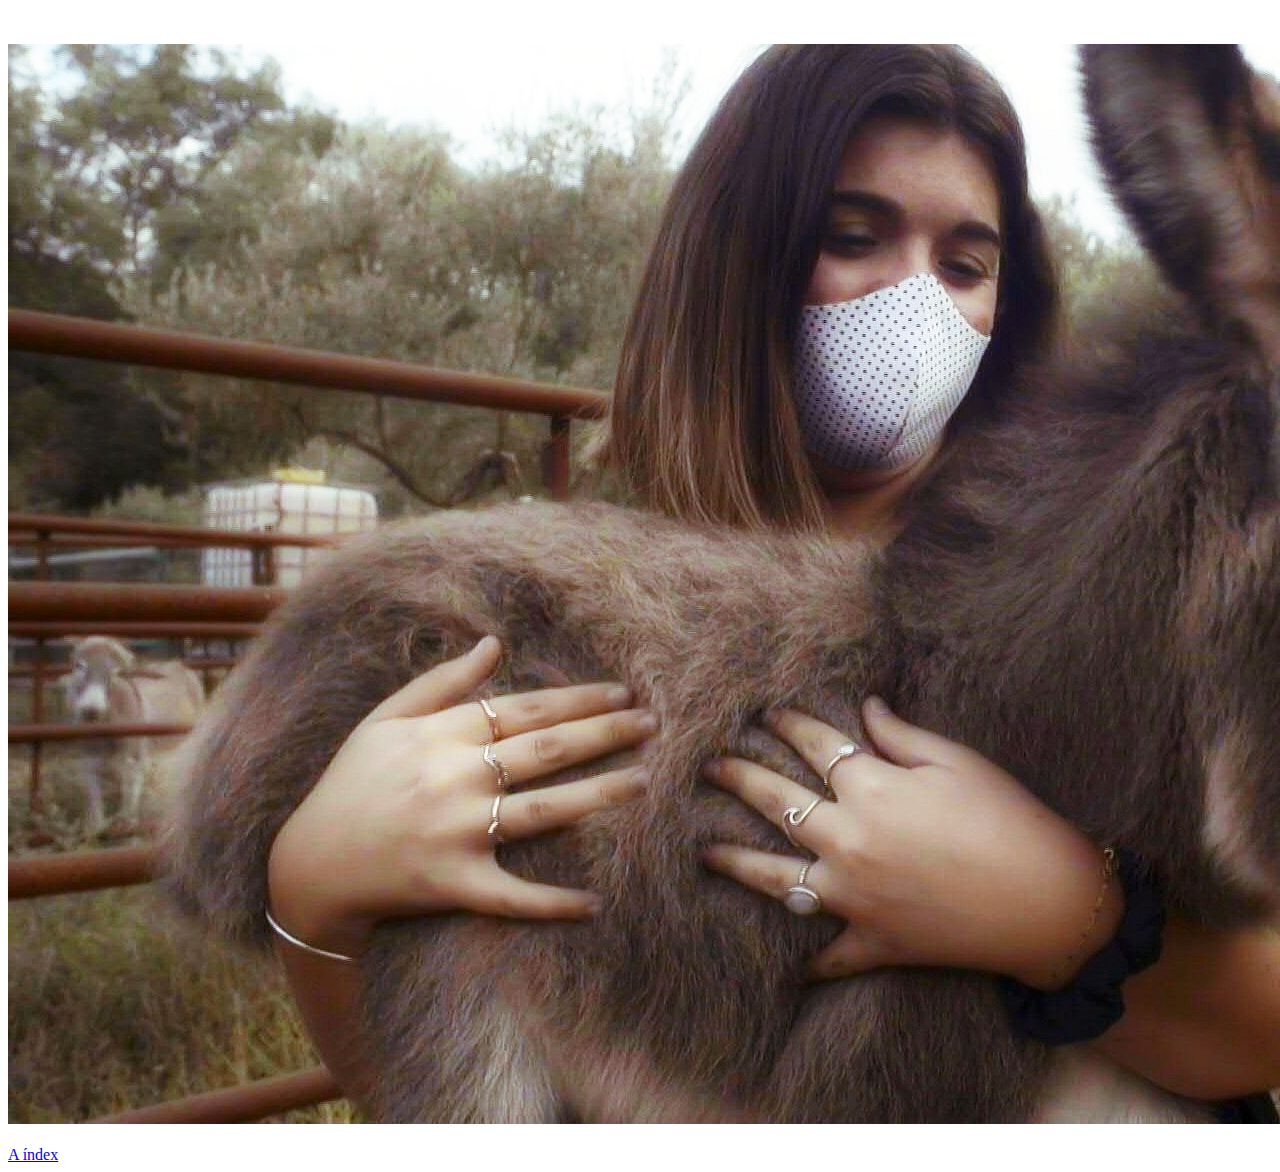
==== cont/pag_02.html @ bce734ce "Add files via upload" ====
<!DOCTYPE html>
<html>
  <head>
    <meta charset="utf-8">
    <title>Progressive Web App X</title>
    <link href="../css/style.css" rel="stylesheet">
	<link href="favicon.ico" rel="shortcut icon" type="image/x-icon" />
    <script src="../js/pag_02.js" defer></script>
  </head>
  <body>

	<div>
		<a href="../index.html">
			<br><br>
			<img src="../img/img2.jpg">
			<br><br>
			A índex
		</a>
	</div>
  </body>
</html>
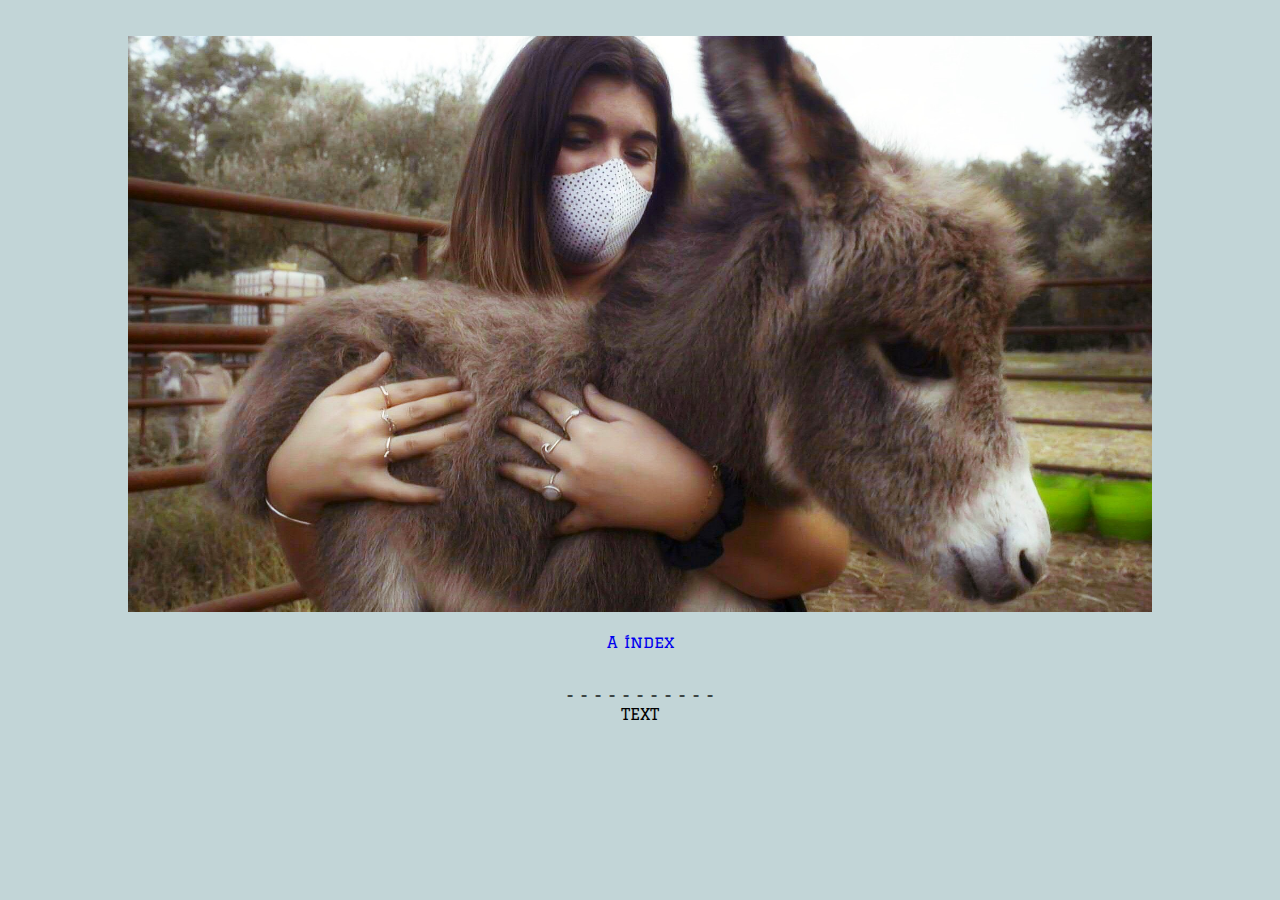
==== commit 5697a99b: "Update pag_02.html" ====
--- a/cont/pag_02.html
+++ b/cont/pag_02.html
@@ -4,7 +4,8 @@
     <meta charset="utf-8">
     <title>Progressive Web App X</title>
     <link href="../css/style.css" rel="stylesheet">
-	<link href="favicon.ico" rel="shortcut icon" type="image/x-icon" />
+    <link href="favicon.ico" rel="shortcut icon" type="image/x-icon" />
+    <meta name="viewport" content="width=device-width, initial-scale=1.0">
     <script src="../js/pag_02.js" defer></script>
   </head>
   <body>
@@ -17,5 +18,8 @@
 			A índex
 		</a>
 	</div>
+	<br><br>
+	- - - - - - - - - - -
+	<div class="text1">TEXT</div>
   </body>
 </html>
--- a/css/style.css
+++ b/css/style.css
@@ -0,0 +1,37 @@
+@font-face {
+	font-family: 'Graduate';
+	font-style: normal;
+	font-weight: 400;
+	src: url(../fonts/graduate.ttf) format('truetype');
+}
+
+html {
+  width:100%;height: 100%;
+}
+
+body {
+  width:100%;height: 100%;
+  margin: 0; padding:0;
+  font-family: Graduate;
+  background:#C2D5D7;
+  text-align:center;
+}
+
+img {
+  width: 80%;
+  margin:auto;
+}
+
+a {	text-decoration:none; }
+
+.add {
+  width:80%;height:100px;margin:20px auto;background: #72c397;color:white;text-align:center;font-size:20px;line-height:88px;
+  border-radius:50px;
+}
+
+@media (orientation: landscape) {
+  img {
+    height: 100%;
+    object-fit: cover;
+  }
+}
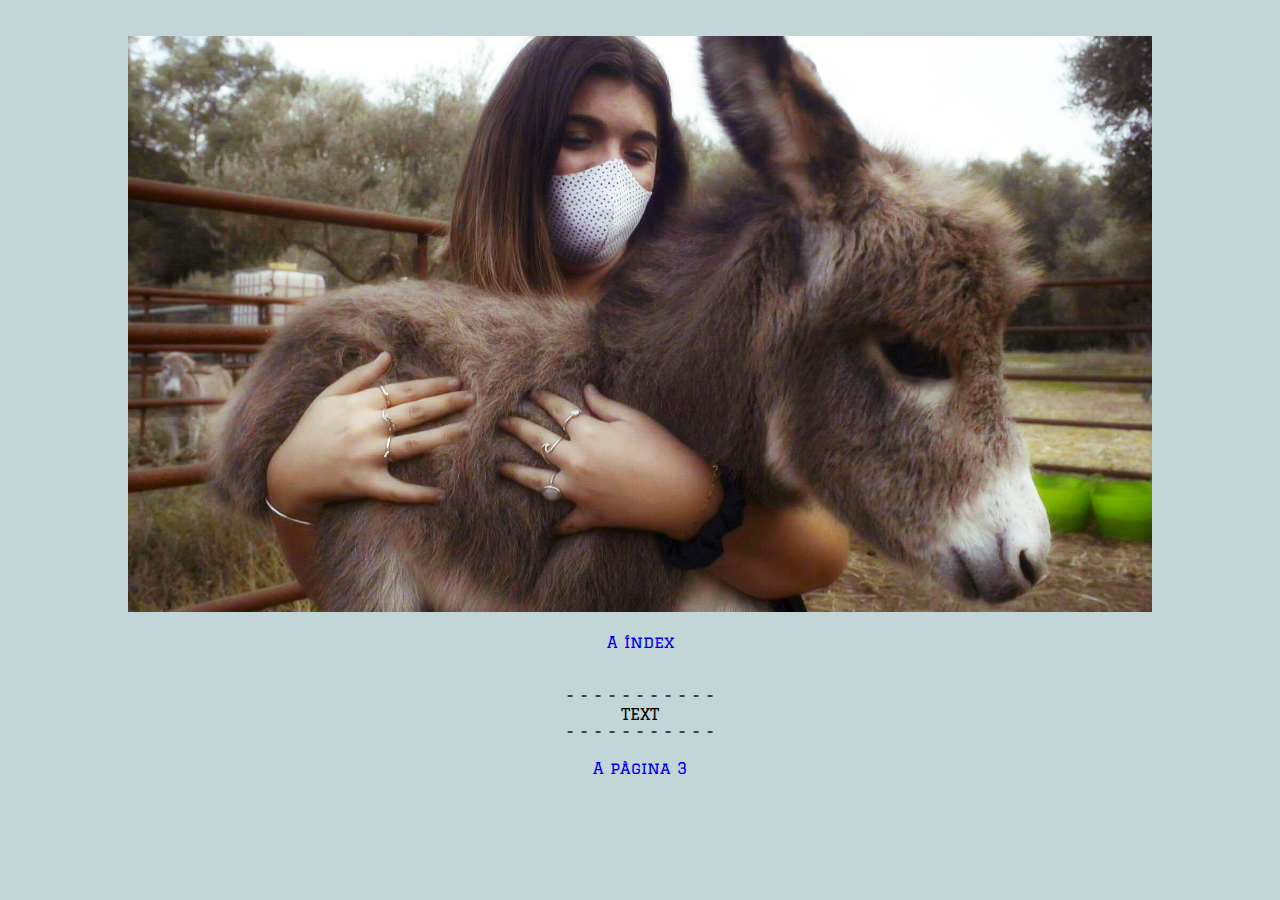
==== commit 86fb8022: "Update pag_02.html" ====
--- a/cont/pag_02.html
+++ b/cont/pag_02.html
@@ -4,7 +4,7 @@
     <meta charset="utf-8">
     <title>Progressive Web App X</title>
     <link href="../css/style.css" rel="stylesheet">
-    <link href="favicon.ico" rel="shortcut icon" type="image/x-icon" />
+    <link href="../favicon.ico" rel="shortcut icon" type="image/x-icon" />
     <meta name="viewport" content="width=device-width, initial-scale=1.0">
     <script src="../js/pag_02.js" defer></script>
   </head>
@@ -20,6 +20,10 @@
 	</div>
 	<br><br>
 	- - - - - - - - - - -
-	<div class="text1">TEXT</div>
+	<div id="text1">TEXT</div>
+	- - - - - - - - - - -
+	<br><br>
+	<a href="pag_03.html">A pàgina 3</a>
+	 
   </body>
 </html>
